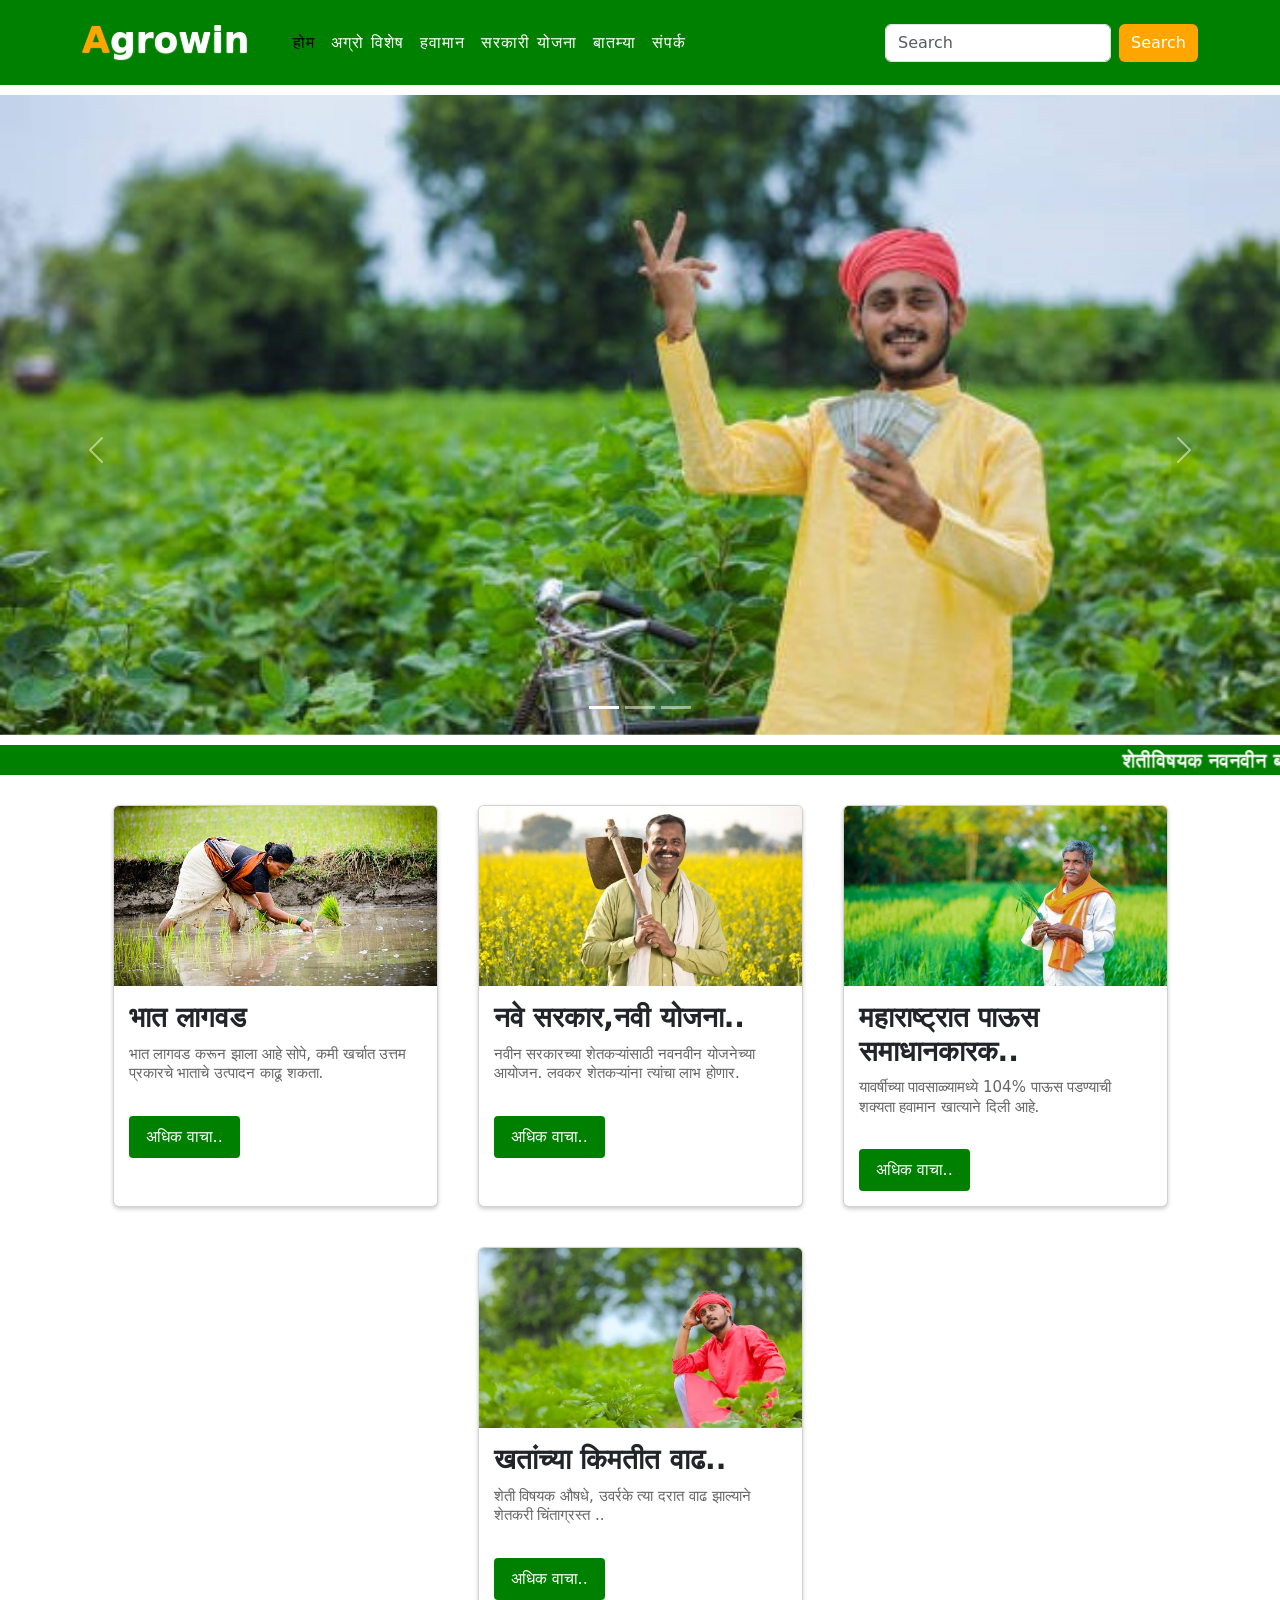
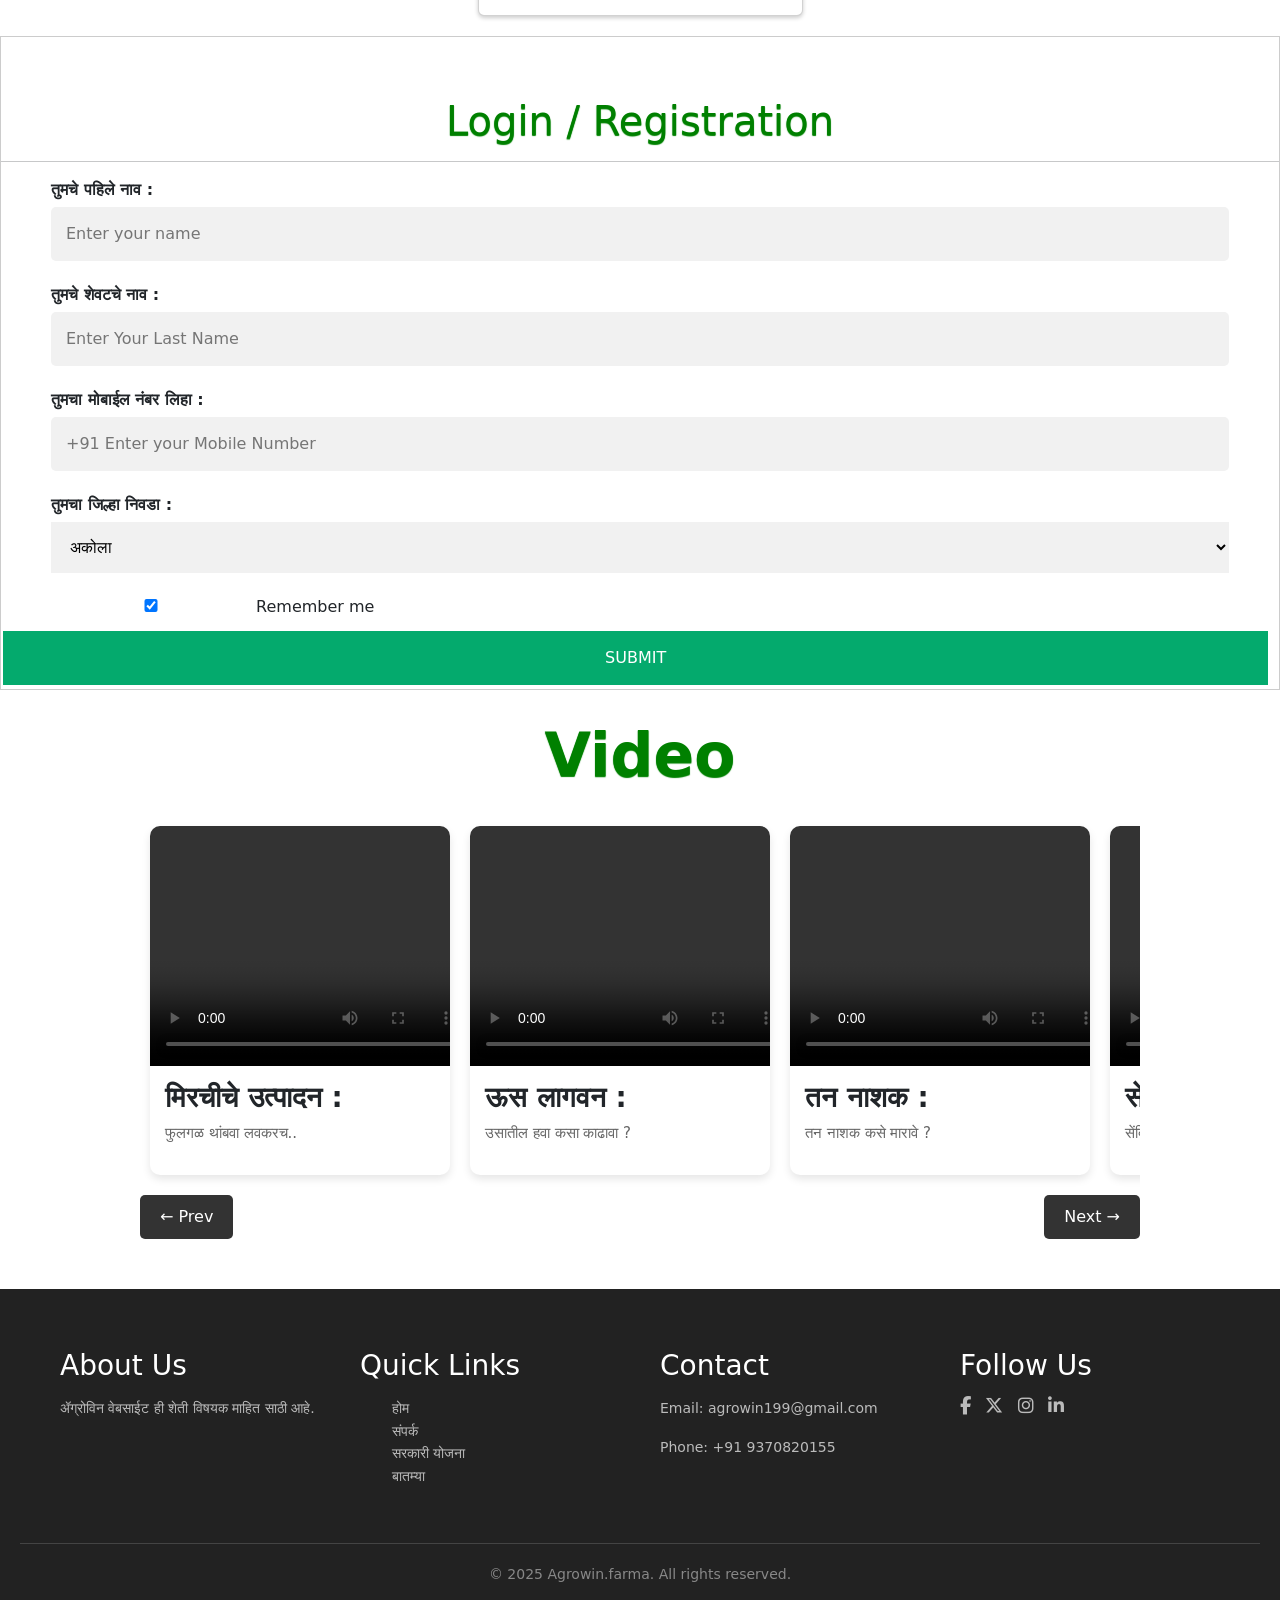
==== index.html @ fcf74dd0 "Rename indexmain.php to index.html" ====
<html lang="en">
<head>
  <meta charset="UTF-8">
  <meta name="viewport" content="width=device-width, initial-scale=1.0">
  <title>Agrowin</title>
  <link rel="stylesheet" href="style.css">
    <link rel="stylesheet" href="style.css">
  <!--link rel="stylesheet" href="\images\css\style.css"--->

  <!-- Bootstrap Link -->
  <link href="https://cdn.jsdelivr.net/npm/bootstrap@5.0.2/dist/css/bootstrap.min.css" rel="stylesheet" 
  integrity="sha384-EVSTQN3/azprG1Anm3QDgpJLIm9Nao0Yz1ztcQTwFspd3yD65VohhpuuCOmLASjC" crossorigin="anonymous">
  <!-- Bootstrap Link -->

   <!-- Font Awesome -->
   <link rel="stylesheet" href="https://cdnjs.cloudflare.com/ajax/libs/font-awesome/6.7.2/css/all.min.css">
   <!-- Font Awesome -->


</head>
<body>
  
<!-- navbar start -->

<nav class="navbar navbar-expand-lg" id="navbar">
  <div class="container">
    <a class="navbar-brand" href="indexmain.php" id="logo"><span>A</span>growin</a>
    <button class="navbar-toggler" type="button" data-bs-toggle="collapse" data-bs-target="#mynavbar">
      <span><i class = "fa-solid fa-bars"></i></span>
    </button>
    <div class="collapse navbar-collapse" id="mynavbar">
      <ul class="navbar-nav me-auto">
        <li class="nav-item">
          <a class="nav-link active" href="indexmain.php">होम </a>
        </li>
        <li class="nav-item">
          <a class="nav-link" href="Agro wishes.php">अग्रो विशेष </a>
        </li>
        <li class="nav-item">
          <a class="nav-link" href="whether.php">हवामान</a>
        </li>
        <li class="nav-item">
          <a class="nav-link" href="govrnment.php">सरकारी योजना </a>
        </li>
        <li class="nav-item">
          <a class="nav-link" href="news.php">बातम्या  </a>
        </li>
        <li class="nav-item">
          <a class="nav-link" href="contact.php">संपर्क </a>
        </li>
      </ul>
      <form class="d-flex">
        <input class="form-control me-2" type="text" placeholder="Search">
        <button class="btn btn-primary" type="button">Search</button>
      </form>
    </div>
  </div>
</nav>


 <!-- navbar End -->



 <!-- Home Section Start -->
 <!-- Carousel Start -->
<div id="demo" class="carousel slide" data-bs-ride="carousel">

<!-- Indicators/dots start-->
<div class="carousel-indicators">
  <button type="button" data-bs-target="#demo" data-bs-slide-to="0" class="active"></button>
  <button type="button" data-bs-target="#demo" data-bs-slide-to="1"></button>
  <button type="button" data-bs-target="#demo" data-bs-slide-to="2"></button>
</div>
<!-- Indicators/dots end-->

<!-- The slideshow/carousel Start-->
<div class="carousel-inner">
  <div class="carousel-item active">
    <img src="f3.jpg" alt="Agrowin" class="d-block w-100 h-80">
  </div>
  <div class="carousel-item">
    <img src="f7.jpg" alt="Agrowin" class="d-block w-100 h-80">
  </div>
  <div class="carousel-item">
    <img src="f2.jpg" alt="Agrowin" class="d-block w-100 h-80">
  </div>
  </div>
  </div>

<!-- The slideshow/carousel End -->

<!-- Left and right controls/icons Starts -->
<button class="carousel-control-prev" type="button" data-bs-target="#demo" data-bs-slide="prev">
  <span class="carousel-control-prev-icon"></span>
</button>
<button class="carousel-control-next" type="button" data-bs-target="#demo" data-bs-slide="next">
  <span class="carousel-control-next-icon"></span>
</button>
</div>
<!-- Left and right controls/icons Ends -->


 <!-- Carousel Ends -->

 <!-- marquee satrt -->

 <div class="maquee">
 <marquee width="100%" direction="left" height="30px">
 शेतीविषयक नवनवीन बातम्या.. शेती विषयक नवनवीन योजना.. शेती विषयी लागणारी सर्व माहिती.. फक्त आपल्या अग्रोविन वरती पहा.
</marquee>
</div>
<!-- marquee End -->
 <!-- news section start -->
 

<div class="card-container">
  <div class="card">
    <img src="f9.jpg">
    <div class="card-content">
      <h3> <b>भात लागवड </b></h3>
      <p>भात लागवड करून झाला आहे सोपे, कमी खर्चात उत्तम प्रकारचे भाताचे उत्पादन काढू  शकता.</p>
      <a href="n1.php" class="btn"> अधिक वाचा..</a>
    </div>
  </div>

  <div class="card">
    <img src="f8.jpg">
    <div class="card-content">
      <h3> <b>नवे सरकार,नवी योजना..</b></h3>
      <p> नवीन सरकारच्या शेतकऱ्यांसाठी नवनवीन योजनेच्या आयोजन. लवकर शेतकऱ्यांना त्यांचा लाभ होणार. 
      </p>
      <a href="" class="btn"> अधिक वाचा..</a>
    </div>
  </div>

  <div class="card">
    <img src="f7.jpg">
    <div class="card-content">
      <h3> <b>महाराष्ट्रात पाऊस समाधानकारक..</b></h3>
      <p> यावर्षीच्या पावसाळ्यामध्ये 104% पाऊस पडण्याची शक्यता हवामान खात्याने दिली आहे.  </p>
      <a href="" class="btn"> अधिक वाचा..</a>
    </div>
  </div>

  <div class="card">
    <img src="f6.jpg">
    <div class="card-content">
      <h3> <b>खतांच्या किमतीत वाढ..</b></h3>
      <p> शेती विषयक औषधे, उवर्रके त्या दरात  वाढ झाल्याने शेतकरी चिंताग्रस्त ..</p>
      <a href="" class="btn"> अधिक वाचा..</a>
    </div>
  </div>

</div>

 <!-- news section end -->

 <!-- FEDDBACK -->

 <?php
 //database connection include database file=db_connection.php
 include('db_connection.php')?>

 
 <!--login section Start-->

 <form action="indexmain.php" method="post" style="border:1px solid #ccc">

  <div class="container1">
    <div class="head">
   <h1>Login / Registration</h1>
   </div>
    <p></p>
    <hr>
  <div class="container2">
    <label for="email"><b>तुमचे पहिले नाव :</b></label>
    <input type="text" id="state" placeholder="Enter your name" name="first_name" required>

    <label for="psw"><b>तुमचे शेवटचे नाव :</b></label>
    <input type="text" id="state" placeholder="Enter Your Last Name" name="last_name" required>

    <label for="email"><b>तुमचा मोबाईल नंबर लिहा :</b></label>
    <input type="number" id="state" placeholder="+91 Enter your Mobile Number" name="phone_no" required>

    <label for="psw-repeat"><b>तुमचा जिल्हा निवडा :</b></label>
    <select id="state" name="district">
      <option value="अकोला">अकोला</option>
      <option value="अमरावती">अमरावती</option>
      <option value="अहिल्यानगर">अहिल्यानगर</option>
      <option value="कोल्हापूर">कोल्हापूर</option>
      <option value="गडचिरोली">गडचिरोली</option>
      <option value="गोंदिया">गोंदिया</option>
      <option value="चंद्रपूर">चंद्रपूर</option>
      <option value="छत्रपती संभाजीनगर">छत्रपती संभाजीनगर</option>
      <option value="जळगाव">जळगाव</option>
      <option value="जालना">जालना</option>
      <option value="ठाणे">ठाणे</option>
      <option value="धाराशिव">धाराशिव</option>
      <option value="धुळे">धुळे</option>
      <option value="नंदुरबार">नंदुरबार</option>
      <option value="नांदेड">नांदेड</option>
      <option value="नागपूर">नागपूर</option>
      <option value="नाशिक">नाशिक</option>
      <option value="परभणी">परभणी</option>
      <option value="पालघर">पालघर</option>
      <option value="पुणे">पुणे</option>
      <option value="बीड">बीड</option>
      <option value="बुलढाणा">बुलढाणा</option>
      <option value="भंडारा">भंडारा</option>
      <option value="यवतमाळ">यवतमाळ</option>
      <option value="रत्‍नागिरी">रत्‍नागिरी</option>
      <option value="रायगड">रायगड</option>
      <option value="लातूर">लातूर</option>
      <option value="वर्धा">वर्धा</option>
      <option value="वाशिम">वाशिम</option>
      <option value="सांगली">सांगली</option>
      <option value="सातारा">सातारा</option>
      <option value="सिंधुदुर्ग">सिंधुदुर्ग </option>
      <option value="सोलापूर">सोलापूर</option>
      <option value="हिंगोली">हिंगोली</option>
   
      
    </select>


    <label>
      <input type="checkbox" checked="checked" name="remember" style="margin-bottom:15px"> Remember me
    </label>
    </div>

    <div class="sin">
    <button class="button">SUBMIT
    </button>
    </div>


  
  </div>
</form>


  <!--login Form End-->

  <!--video section Start-->

  <div class="head1">
   <p class="video"><b>Video</b></p>
   </div>

   <div class="slider-container">
    <div class="card-slider" id="cardSlider">
      <div class="card11">
      <video width="320" height="240" controls>
  <source src="v1.mp4" type="video/mp4">
Your browser does not support the video tag.
</video>
        <div class="card-content">
          <h3><b>मिरचीचे उत्पादन : </b></h3>
          <p>फुलगळ थांबवा लवकरच..</p>
        </div>
      </div>
      <div class="card11">
      <video width="320" height="240" controls>
  <source src="v2.mp4" type="video/mp4">
Your browser does not support the video tag.
</video>
        <div class="card-content">
          <h3><b>ऊस लागवन :</b></h3>
          <p>उसातील हवा कसा काढावा ?</p>
        </div>
      </div>
      <div class="card11">
      <video width="320" height="240" controls>
  <source src="v3.mp4" type="video/mp4">
Your browser does not support the video tag.
</video>
        <div class="card-content">
          <h3><b>तन नाशक : </b></h3>
          <p>तन नाशक कसे मारावे ?</p>
        </div>
      </div>

      <div class="card11">
      <video width="320" height="240" controls>
  <source src="v4.mp4" type="video/mp4">
Your browser does not support the video tag.
</video>
        <div class="card-content">
          <h3><b>सेंद्रिय खतं :</b></h3>
          <p>सेंद्रिय खत कसे बनवायचे ?</p>
        </div>
      </div>

      <div class="card11">
      <video width="320" height="240" controls>
  <source src="v5.mp4" type="video/mp4">
Your browser does not support the video tag.
</video>
        <div class="card-content">
          <h3><b> ठिबक सिंचन :</b></h3>
          <p>पाण्याची नियोजन कसे असावे ?</p>
        </div>
      </div>

      <div class="card11">
      <video width="320" height="240" controls>
  <source src="v6.mp4" type="video/mp4">
Your browser does not support the video tag.
</video>
        <div class="card-content">
          <h3><b> तननाशक :</b></h3>
          <p>लव्हाळ्याचे नियंत्रण कसे करावे ?</p>
        </div>
      </div>


      <!-- Add more cards as needed -->
    </div> 
    <div class="nav-buttons">
      <button onclick="slideLeft()">← Prev</button>
      <button onclick="slideRight()">Next →</button>
    </div>
  </div>

  

    <!-- Footer Section -->
    <footer class="footer">
    <div class="footer-container">
      <div class="footer-section about">
        <h3>About Us</h3>
        <p>ॲग्रोविन वेबसाईट ही शेती विषयक माहित साठी आहे.</p>
      </div>
      <div class="footer-section links">
        <h3>Quick Links</h3>
        <ul>
          <li><a href="#">होम </a></li>
          <li><a href="#">संपर्क </a></li>
          <li><a href="#">सरकारी योजना </a></li>
          <li><a href="#">बातम्या</a></li>
        </ul>
      </div>
      <div class="footer-section contact">
        <h3>Contact</h3>
        <p>Email: agrowin199@gmail.com</p>
        <p>Phone: +91 9370820155</p>
      </div>
      <div class="footer-section social">
        <h3>Follow Us</h3>
        <div class="social-icons">
          <a href="#"><i class="fab fa-facebook-f"></i></a>
          <a href="#"><i class="fab fa-x-twitter"></i></a>
          <a href="#"><i class="fab fa-instagram"></i></a>
          <a href="#"><i class="fab fa-linkedin-in"></i></a>
        </div>
      </div>
    </div>
    <div class="footer-bottom">
      <p>&copy; 2025 Agrowin.farma. All rights reserved.</p>
    </div>
  </footer>





 <!-- Home Section End -->























 <script>
    const slider = document.getElementById('cardSlider');
    let scrollAmount = 0;
    const cardWidth = 320; // includes margin

    function slideLeft() {
      scrollAmount -= cardWidth;
      if (scrollAmount < 0) scrollAmount = 0;
      slider.style.transform = `translateX(-${scrollAmount}px)`;
    }

    function slideRight() {
      const maxScroll = slider.scrollWidth - slider.clientWidth;
      scrollAmount += cardWidth;
      if (scrollAmount > maxScroll) scrollAmount = maxScroll;
      slider.style.transform = `translateX(-${scrollAmount}px)`;
    }
  </script>


<script src="https://cdn.jsdelivr.net/npm/bootstrap@5.0.2/dist/js/bootstrap.bundle.min.js" 
integrity="sha384-MrcW6ZMFYlzcLA8Nl+NtUVF0sA7MsXsP1UyJoMp4YLEuNSfAP+JcXn/tWtIaxVXM" 
crossorigin="anonymous"></script>
</body>
</html>
---- style.css ----
*{
  margin: 0;
  padding: 0;
  box-sizing: border-box;
  text-decoration: none;
  list-style: none;
  scroll-behavior: smooth;
}

/*Navbar Start*/

#navbar{
  background: green;
}

#logo{
  font-size: 36px;
  font-weight: 700;
  color: rgb(255, 255, 255);
  text-shadow: 0px 1px 1px;
  margin-bottom: 5px;
}

#logo span {
  color: orange;

}

.navbar-toggler span{
  color: white;

}

.navbar-nav{
  margin-left: 20px;
}
.nav-item .nav-link{
font-size: 16px;
font-weight: 550;
color: white;
letter-spacing: 1px;
border-radius: 100px;
transition: 0.5s ease;
}
.nav-item .nav-link:hover{
  background: rgb(111, 232, 111);
  color: white;
}

#navbar form button{
  background: orange;
  color: white;
  border: none;
}

#navbar form button:hover{
  background: rgb(255, 255, 255);
  color: green;
}

/*Navbar end*/

/* Carousel Start */

#demo {
  margin-top: 10px;
  size: cover;
}

/* Carousel end */

.maquee {
  margin-top: 10px;
  background: green;
  background-size: 10px;
  text-shadow: 0px 1px 1px;
  font-size: 20px;
  color: rgb(255, 255, 255);
  size: 4px;
}

.maquee:hover {
  background-color: rgb(255, 83, 15);
}

/* Card File CSS */

.card-container{
  display: flex;
  justify-content: center ;
  flex-wrap: wrap;
  margin-top: 10px;

}

.card{
  width: 325px;
  background-color: #f0f0f0;
  border-radius: 8px;
  overflow: hidden;
  box-shadow: 0px 2px 4px rgba(0,0,0,0.2);
  margin: 20px;
}

.card img{
  width: 100%;
  height: auto;
}

.card-content{
  padding: 16px;

}

.card-content h3 {
  font-size: 28px;
  margin-bottom: 8px;

}

.card-content p {
  color: #666;
  font-size: 15px;
  line-height: 1.3;

}

.card-content .btn{
  display: inline-block;
  padding: 8px 16px;
  background-color: green;
  text-decoration: none;
  border-radius: 4px;
  margin-top: 16px;
  color: white;
}

.card:hover {
  -webkit-transform: scale(1.1); /* Safari 3-8 */
  transform: scale(1.1);

}




#state {

  width: 100%;
  padding: 15px;
  margin: 5px 0 22px 0;
  display: inline-block;
  border: none;
  background: #f1f1f1;
}

.head {
  text-align: center;
  text-shadow: 0px 1px 1px;
  color: green;
}

.container1{
  margin-top: 60px;
}

.container2{
  margin-left: 50px;
  margin-right: 50px;
}

.button {
  background-color: #04AA6D;
  border: none;
  color: white;
  padding: 15px 32px;
  text-align: center;
  text-decoration: none;
  display: inline-block;
  font-size: 16px;
  margin: 4px 2px;
  cursor: pointer;
  width: 99%;
}

.video{
  margin-top: 20px;
  text-align: center;
  text-shadow: 0px 1px 1px;
  color: green;
  font-size: 60px;
}


.slider-container {
  position: relative;
  width: 100%;
  max-width: 1000px;
  margin: auto;
  overflow: hidden;
}

.card-slider {
  display: flex;
  transition: transform 0.5s ease-in-out;
}

.card11 {
  min-width: 300px;
  max-width: 300px;
  margin: 10px;
  background: #fff;
  border-radius: 10px;
  box-shadow: 0 4px 8px rgba(0,0,0,0.1);
  overflow: hidden;
  flex-shrink: 0;
}

.card img {
  width: 100%;
  height: 180px;
  object-fit: cover;
}

.card-content {
  padding: 15px;
}

.card-content h3 {
  margin-bottom: 10px;
}

.nav-buttons {
  display: flex;
  justify-content: space-between;
  margin-top: 10px;
}

.nav-buttons button {
  background: #333;
  color: white;
  border: none;
  padding: 10px 20px;
  cursor: pointer;
  border-radius: 5px;
}

@media (max-width: 768px) {
  .card {
    min-width: 80%;
  }
}




.footer {
  background-color: #222;
  color: #ddd;
  padding: 40px 20px 20px;
  font-size: 14px;
  margin-top: 50px;
}

.footer-container {
  display: flex;
  flex-wrap: wrap;
  justify-content: space-between;
  max-width: 1200px;
  margin: auto;
}

.footer-section {
  flex: 1 1 200px;
  margin: 20px;
}

.footer-section h3 {
  color: #fff;
  margin-bottom: 15px;
}

.footer-section p,
.footer-section a {
  color: #bbb;
  text-decoration: none;
  line-height: 1.6;
}

.footer-section a:hover {
  color: #fff;
}

.social-icons a {
  margin-right: 10px;
  color: #bbb;
  font-size: 18px;
  transition: color 0.3s;
}

.social-icons a:hover {
  color: #fff;
}

.footer-bottom {
  text-align: center;
  padding-top: 20px;
  border-top: 1px solid #444;
  margin-top: 20px;
  color: #888;
}


/* css of cardb in agro wishws */

.card-containerc {
  display: flex;
  gap: 20px;
  flex-wrap: wrap; /* Makes them wrap on small screens */
  justify-content: center;
  margin-top: 30px;
}

.cardc {
  display: flex;
  flex-direction: row;
  background-color: #fff;
  border-radius: 10px;
  overflow: hidden;
  box-shadow: 0 2px 8px rgba(0,0,0,0.1);
  width: 1200px;
  height: 200px;
  transition: transform 0.3s ease;
}

.cardc:hover {
  transform: translateY(-5px);
}

.cardc img {
  width: 30%;
  height: 100%;
  object-fit: cover;
}

.card-contentc {
  padding: 15px;
}

.card-contentc h2 {
  margin: 0 0 10px;
  font-size: 18px;
}

.card-contentc p {
  margin: 0;
  font-size: 14px;
  color: #555;
}

.blog{
  margin-top: 40px;
  justify-content: center;
  display: flex;
  gap: 20px;
  flex-wrap: wrap; /* Makes them wrap on small screens */
 
  
}

.b1{
  margin-top: 20px;
  font-size: 10px;
  justify-content: center;
  display: flex;
  margin-left: 40px;
}

.b2{

  justify-content: center;
  display: flex;
 

 
  flex-wrap: wrap; /* Makes them wrap on small screens */
}

.para{
  margin-left: 60px;
  margin-top: 30px;
}

.para2{
  margin-left: 70px;
}

.para1{

  margin-top: 30px;
  
}
.farma{
  margin-top: 40px;
}

.bo3{
  margin-top: 30px;
  margin-left: 10px;

}

/*whether css*/

.container122{
  background-color:  #E8F9FF;
  padding: 30px;
  border-radius: 10px;
  text-align: center;

  box-shadow: 0 5px 15px rgba(0, 0, 0, 0.2);
  margin-top: 40px;
  justify-content: center;
  margin-left: 29%;
  height: 400px;
  width: 40%;
}

input {
  padding: 10px;
  width: 200px;
  margin-right: 10px;
  border: 1px solid #161c1e;
  border-radius: 5px;
}

button {
  padding: 10px 20px;
  background-color:#769ce3;
  color: white;
  border: none;
  border-radius: 5px;
  cursor: pointer;
}

.result-box {
  margin-top: 20px;
  font-size: 18px;
  color: #333;
}


/* g.php css */


.govt-schemes {
  max-width: 900px;
  margin: auto;
  background-color: #ffffff;
  padding: 30px;
  border-radius: 10px;
  box-shadow: 0 4px 12px rgba(0, 0, 0, 0.1);
  margin-top: 60px;
}

.govt-schemes h2 {
  color: #2d6a4f;
  text-align: center;
  margin-bottom: 30px;
}

.scheme {
  margin-bottom: 25px;
  padding: 15px;
  border-left: 5px solid #2d6a4f;
  background-color: #f9f9f9;
  border-radius: 5px;
}

.scheme h3 {
  margin-top: 0;
  color: #1b4332;
}

.scheme p {
  margin: 5px 0 0;
}



/*g.php css 1 */

.faci {
  background-color: #0b5394;
  color: white;
  padding: 20px;
  text-align: center;
  margin-top: 30px;
}

.faci1{
  margin-top: 50px;
  margin-left: 30px;
  color: #0b5394;
 
}


section {
  padding: 20px;
}

.contentn {
  background-color: white;
  padding: 15px;
  border-radius: 8px;
  box-shadow: 0px 4px 6px rgba(0, 0, 0, 0.1);
  margin-bottom: 40px;
}

.n{
  color: #1b4332;
  font-weight: bold;
}

.video-card12 {
  background: #fff;
  border-radius: 8px;
  box-shadow: 0 4px 12px rgba(0, 0, 0, 0.1);
  overflow: hidden;
  width: 360px;
  margin: auto;
}

.video-card12 video {
  width: 100%;
  height: auto;
  display: block;
}

.video-content13 {
  padding: 15px;
}

.video-title12 {
  font-size: 20px;
  font-weight: bold;
  margin-bottom: 10px;
}

.video-description12 {
  font-size: 14px;
  color: #555;
  margin-bottom: 15px;
}

.watch-btn12 {
  display: inline-block;
  background-color: #007bff;
  color: #fff;
  text-decoration: none;
  padding: 10px 20px;
  border-radius: 5px;
  transition: background-color 0.3s ease;
}

.watch-btn12:hover {
  background-color: #0056b3;
}
---- style.css ----
*{
  margin: 0;
  padding: 0;
  box-sizing: border-box;
  text-decoration: none;
  list-style: none;
  scroll-behavior: smooth;
}

/*Navbar Start*/

#navbar{
  background: green;
}

#logo{
  font-size: 36px;
  font-weight: 700;
  color: rgb(255, 255, 255);
  text-shadow: 0px 1px 1px;
  margin-bottom: 5px;
}

#logo span {
  color: orange;

}

.navbar-toggler span{
  color: white;

}

.navbar-nav{
  margin-left: 20px;
}
.nav-item .nav-link{
font-size: 16px;
font-weight: 550;
color: white;
letter-spacing: 1px;
border-radius: 100px;
transition: 0.5s ease;
}
.nav-item .nav-link:hover{
  background: rgb(111, 232, 111);
  color: white;
}

#navbar form button{
  background: orange;
  color: white;
  border: none;
}

#navbar form button:hover{
  background: rgb(255, 255, 255);
  color: green;
}

/*Navbar end*/

/* Carousel Start */

#demo {
  margin-top: 10px;
  size: cover;
}

/* Carousel end */

.maquee {
  margin-top: 10px;
  background: green;
  background-size: 10px;
  text-shadow: 0px 1px 1px;
  font-size: 20px;
  color: rgb(255, 255, 255);
  size: 4px;
}

.maquee:hover {
  background-color: rgb(255, 83, 15);
}

/* Card File CSS */

.card-container{
  display: flex;
  justify-content: center ;
  flex-wrap: wrap;
  margin-top: 10px;

}

.card{
  width: 325px;
  background-color: #f0f0f0;
  border-radius: 8px;
  overflow: hidden;
  box-shadow: 0px 2px 4px rgba(0,0,0,0.2);
  margin: 20px;
}

.card img{
  width: 100%;
  height: auto;
}

.card-content{
  padding: 16px;

}

.card-content h3 {
  font-size: 28px;
  margin-bottom: 8px;

}

.card-content p {
  color: #666;
  font-size: 15px;
  line-height: 1.3;

}

.card-content .btn{
  display: inline-block;
  padding: 8px 16px;
  background-color: green;
  text-decoration: none;
  border-radius: 4px;
  margin-top: 16px;
  color: white;
}

.card:hover {
  -webkit-transform: scale(1.1); /* Safari 3-8 */
  transform: scale(1.1);

}




#state {

  width: 100%;
  padding: 15px;
  margin: 5px 0 22px 0;
  display: inline-block;
  border: none;
  background: #f1f1f1;
}

.head {
  text-align: center;
  text-shadow: 0px 1px 1px;
  color: green;
}

.container1{
  margin-top: 60px;
}

.container2{
  margin-left: 50px;
  margin-right: 50px;
}

.button {
  background-color: #04AA6D;
  border: none;
  color: white;
  padding: 15px 32px;
  text-align: center;
  text-decoration: none;
  display: inline-block;
  font-size: 16px;
  margin: 4px 2px;
  cursor: pointer;
  width: 99%;
}

.video{
  margin-top: 20px;
  text-align: center;
  text-shadow: 0px 1px 1px;
  color: green;
  font-size: 60px;
}


.slider-container {
  position: relative;
  width: 100%;
  max-width: 1000px;
  margin: auto;
  overflow: hidden;
}

.card-slider {
  display: flex;
  transition: transform 0.5s ease-in-out;
}

.card11 {
  min-width: 300px;
  max-width: 300px;
  margin: 10px;
  background: #fff;
  border-radius: 10px;
  box-shadow: 0 4px 8px rgba(0,0,0,0.1);
  overflow: hidden;
  flex-shrink: 0;
}

.card img {
  width: 100%;
  height: 180px;
  object-fit: cover;
}

.card-content {
  padding: 15px;
}

.card-content h3 {
  margin-bottom: 10px;
}

.nav-buttons {
  display: flex;
  justify-content: space-between;
  margin-top: 10px;
}

.nav-buttons button {
  background: #333;
  color: white;
  border: none;
  padding: 10px 20px;
  cursor: pointer;
  border-radius: 5px;
}

@media (max-width: 768px) {
  .card {
    min-width: 80%;
  }
}




.footer {
  background-color: #222;
  color: #ddd;
  padding: 40px 20px 20px;
  font-size: 14px;
  margin-top: 50px;
}

.footer-container {
  display: flex;
  flex-wrap: wrap;
  justify-content: space-between;
  max-width: 1200px;
  margin: auto;
}

.footer-section {
  flex: 1 1 200px;
  margin: 20px;
}

.footer-section h3 {
  color: #fff;
  margin-bottom: 15px;
}

.footer-section p,
.footer-section a {
  color: #bbb;
  text-decoration: none;
  line-height: 1.6;
}

.footer-section a:hover {
  color: #fff;
}

.social-icons a {
  margin-right: 10px;
  color: #bbb;
  font-size: 18px;
  transition: color 0.3s;
}

.social-icons a:hover {
  color: #fff;
}

.footer-bottom {
  text-align: center;
  padding-top: 20px;
  border-top: 1px solid #444;
  margin-top: 20px;
  color: #888;
}


/* css of cardb in agro wishws */

.card-containerc {
  display: flex;
  gap: 20px;
  flex-wrap: wrap; /* Makes them wrap on small screens */
  justify-content: center;
  margin-top: 30px;
}

.cardc {
  display: flex;
  flex-direction: row;
  background-color: #fff;
  border-radius: 10px;
  overflow: hidden;
  box-shadow: 0 2px 8px rgba(0,0,0,0.1);
  width: 1200px;
  height: 200px;
  transition: transform 0.3s ease;
}

.cardc:hover {
  transform: translateY(-5px);
}

.cardc img {
  width: 30%;
  height: 100%;
  object-fit: cover;
}

.card-contentc {
  padding: 15px;
}

.card-contentc h2 {
  margin: 0 0 10px;
  font-size: 18px;
}

.card-contentc p {
  margin: 0;
  font-size: 14px;
  color: #555;
}

.blog{
  margin-top: 40px;
  justify-content: center;
  display: flex;
  gap: 20px;
  flex-wrap: wrap; /* Makes them wrap on small screens */
 
  
}

.b1{
  margin-top: 20px;
  font-size: 10px;
  justify-content: center;
  display: flex;
  margin-left: 40px;
}

.b2{

  justify-content: center;
  display: flex;
 

 
  flex-wrap: wrap; /* Makes them wrap on small screens */
}

.para{
  margin-left: 60px;
  margin-top: 30px;
}

.para2{
  margin-left: 70px;
}

.para1{

  margin-top: 30px;
  
}
.farma{
  margin-top: 40px;
}

.bo3{
  margin-top: 30px;
  margin-left: 10px;

}

/*whether css*/

.container122{
  background-color:  #E8F9FF;
  padding: 30px;
  border-radius: 10px;
  text-align: center;

  box-shadow: 0 5px 15px rgba(0, 0, 0, 0.2);
  margin-top: 40px;
  justify-content: center;
  margin-left: 29%;
  height: 400px;
  width: 40%;
}

input {
  padding: 10px;
  width: 200px;
  margin-right: 10px;
  border: 1px solid #161c1e;
  border-radius: 5px;
}

button {
  padding: 10px 20px;
  background-color:#769ce3;
  color: white;
  border: none;
  border-radius: 5px;
  cursor: pointer;
}

.result-box {
  margin-top: 20px;
  font-size: 18px;
  color: #333;
}


/* g.php css */


.govt-schemes {
  max-width: 900px;
  margin: auto;
  background-color: #ffffff;
  padding: 30px;
  border-radius: 10px;
  box-shadow: 0 4px 12px rgba(0, 0, 0, 0.1);
  margin-top: 60px;
}

.govt-schemes h2 {
  color: #2d6a4f;
  text-align: center;
  margin-bottom: 30px;
}

.scheme {
  margin-bottom: 25px;
  padding: 15px;
  border-left: 5px solid #2d6a4f;
  background-color: #f9f9f9;
  border-radius: 5px;
}

.scheme h3 {
  margin-top: 0;
  color: #1b4332;
}

.scheme p {
  margin: 5px 0 0;
}



/*g.php css 1 */

.faci {
  background-color: #0b5394;
  color: white;
  padding: 20px;
  text-align: center;
  margin-top: 30px;
}

.faci1{
  margin-top: 50px;
  margin-left: 30px;
  color: #0b5394;
 
}


section {
  padding: 20px;
}

.contentn {
  background-color: white;
  padding: 15px;
  border-radius: 8px;
  box-shadow: 0px 4px 6px rgba(0, 0, 0, 0.1);
  margin-bottom: 40px;
}

.n{
  color: #1b4332;
  font-weight: bold;
}

.video-card12 {
  background: #fff;
  border-radius: 8px;
  box-shadow: 0 4px 12px rgba(0, 0, 0, 0.1);
  overflow: hidden;
  width: 360px;
  margin: auto;
}

.video-card12 video {
  width: 100%;
  height: auto;
  display: block;
}

.video-content13 {
  padding: 15px;
}

.video-title12 {
  font-size: 20px;
  font-weight: bold;
  margin-bottom: 10px;
}

.video-description12 {
  font-size: 14px;
  color: #555;
  margin-bottom: 15px;
}

.watch-btn12 {
  display: inline-block;
  background-color: #007bff;
  color: #fff;
  text-decoration: none;
  padding: 10px 20px;
  border-radius: 5px;
  transition: background-color 0.3s ease;
}

.watch-btn12:hover {
  background-color: #0056b3;
}
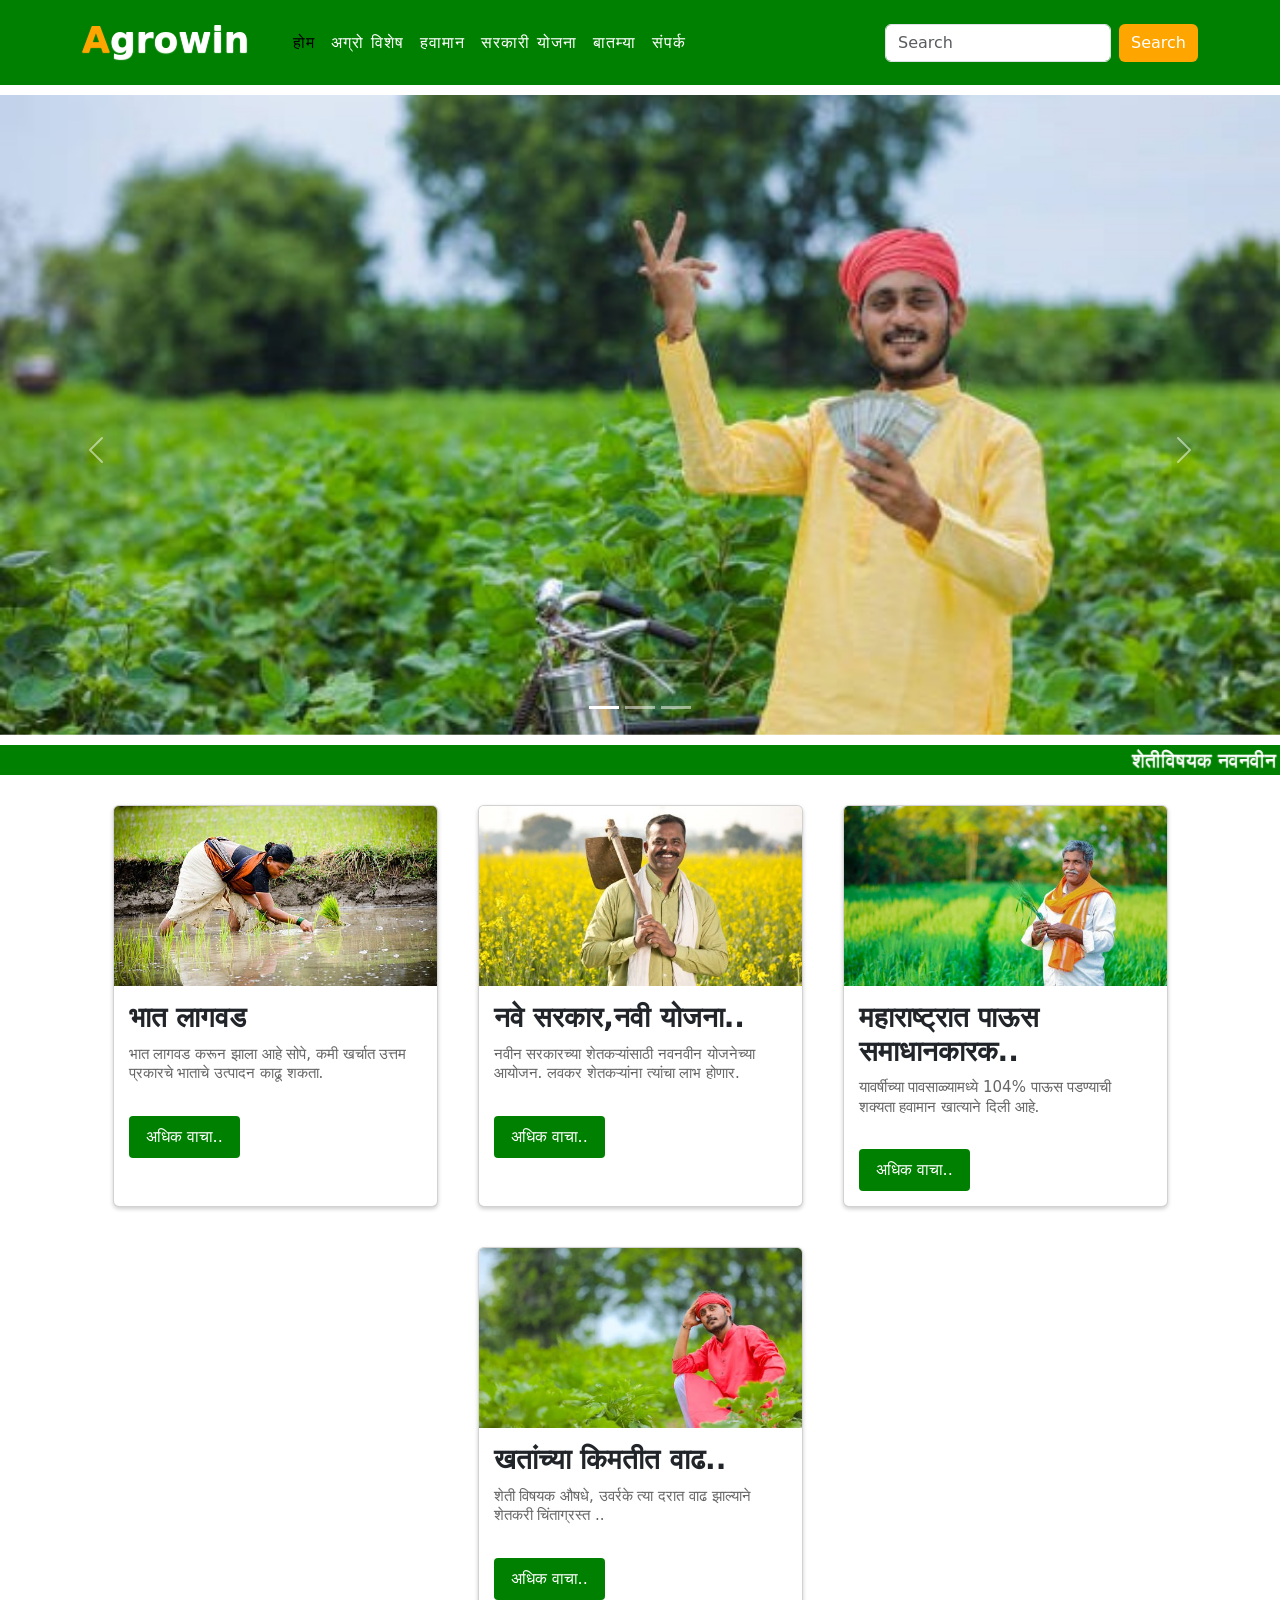
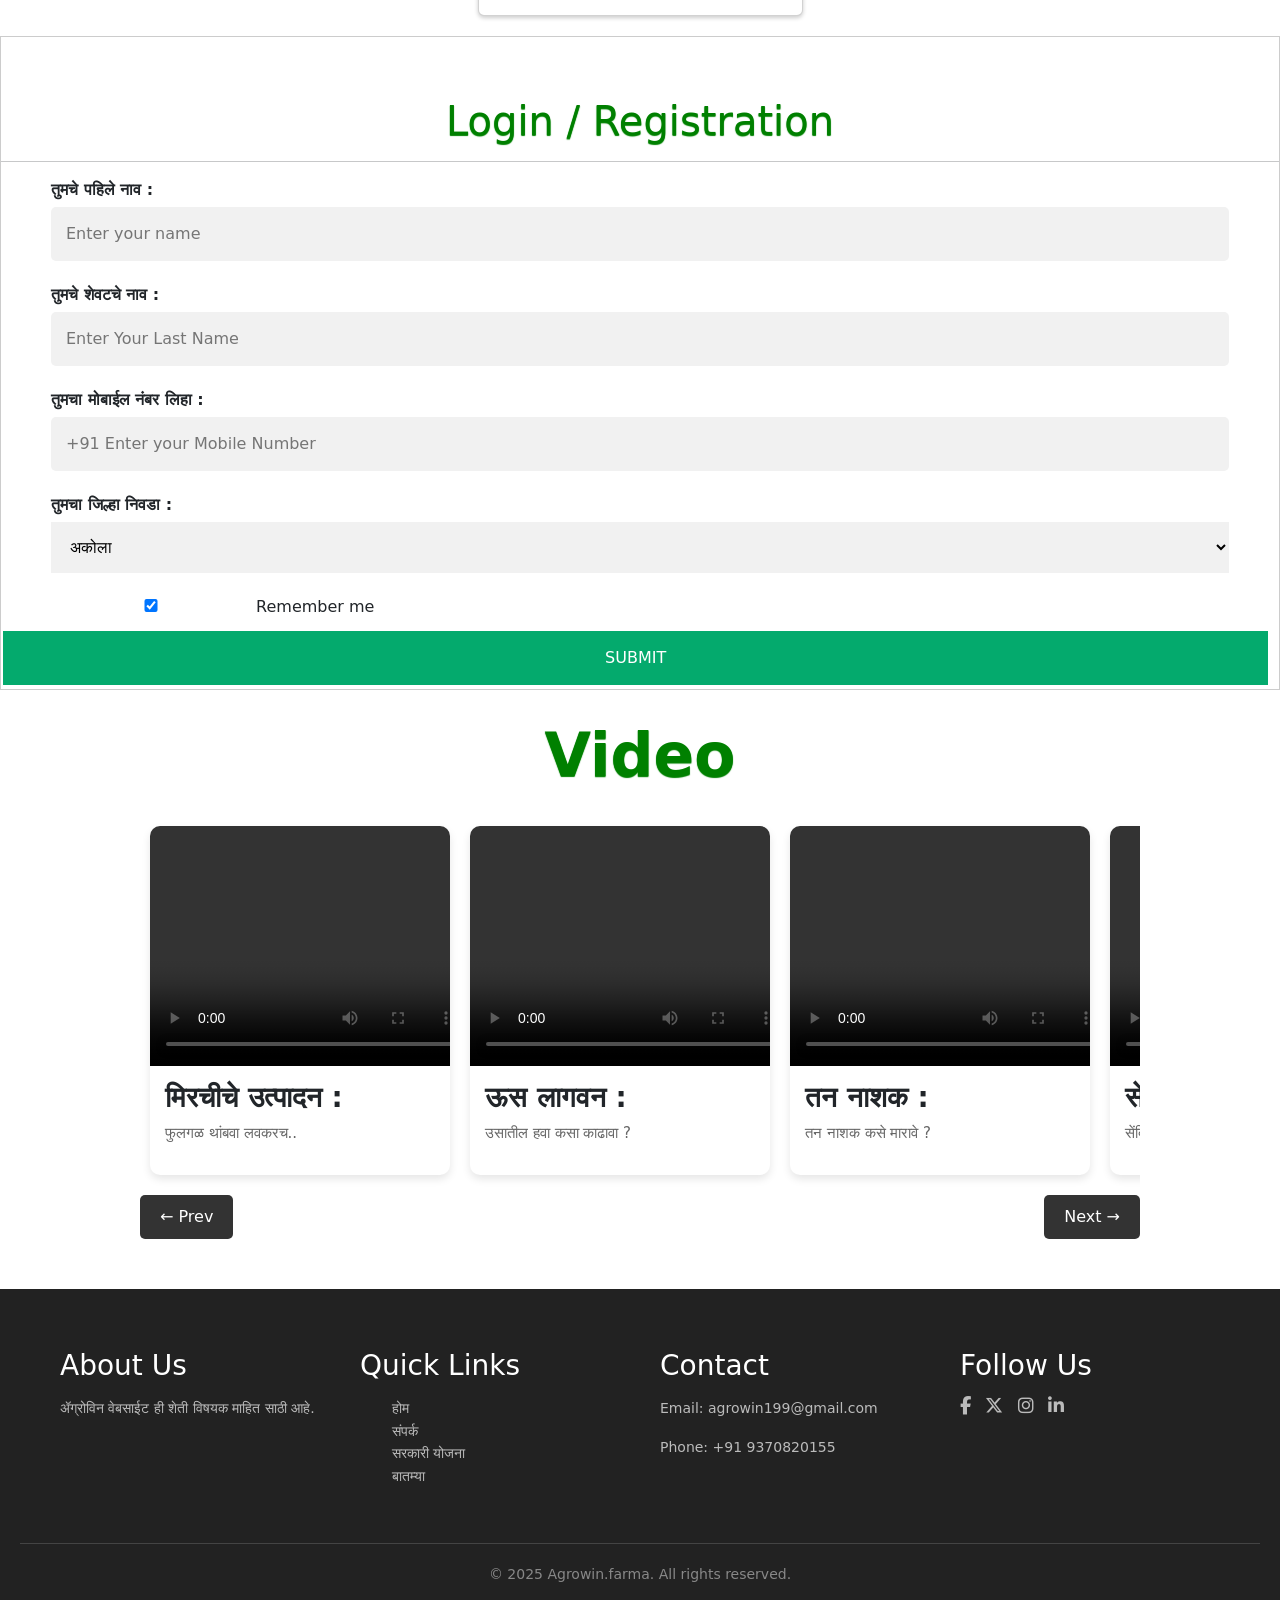
==== commit fb998d46: "update Project" ====
--- a/index.html
+++ b/index.html
@@ -24,14 +24,14 @@
 
 <nav class="navbar navbar-expand-lg" id="navbar">
   <div class="container">
-    <a class="navbar-brand" href="indexmain.php" id="logo"><span>A</span>growin</a>
+    <a class="navbar-brand" href="index.html" id="logo"><span>A</span>growin</a>
     <button class="navbar-toggler" type="button" data-bs-toggle="collapse" data-bs-target="#mynavbar">
       <span><i class = "fa-solid fa-bars"></i></span>
     </button>
     <div class="collapse navbar-collapse" id="mynavbar">
       <ul class="navbar-nav me-auto">
         <li class="nav-item">
-          <a class="nav-link active" href="indexmain.php">होम </a>
+          <a class="nav-link active" href="index.html">होम </a>
         </li>
         <li class="nav-item">
           <a class="nav-link" href="Agro wishes.php">अग्रो विशेष </a>
@@ -165,7 +165,7 @@
  
  <!--login section Start-->
 
- <form action="indexmain.php" method="post" style="border:1px solid #ccc">
+ <form action="index.html" method="post" style="border:1px solid #ccc">
 
   <div class="container1">
     <div class="head">
@@ -413,4 +413,4 @@
 integrity="sha384-MrcW6ZMFYlzcLA8Nl+NtUVF0sA7MsXsP1UyJoMp4YLEuNSfAP+JcXn/tWtIaxVXM" 
 crossorigin="anonymous"></script>
 </body>
-</html>
+</html>
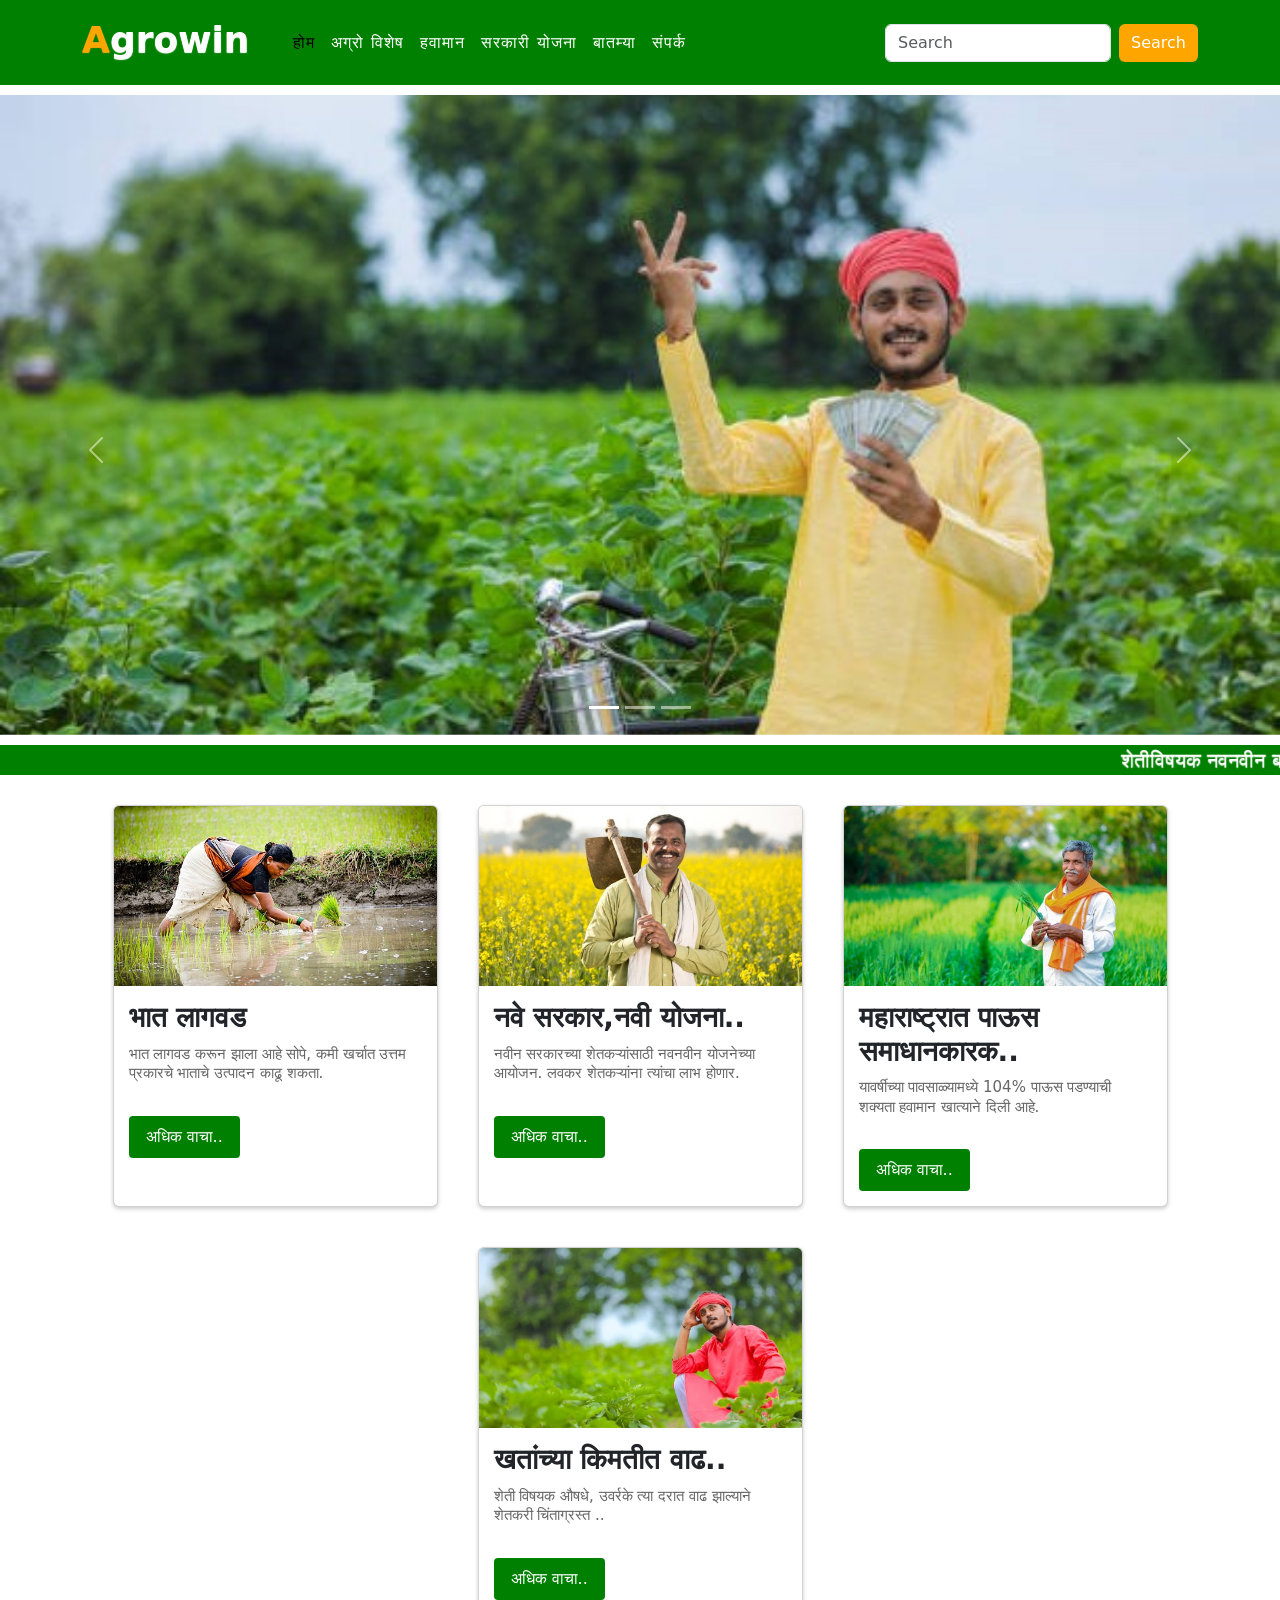
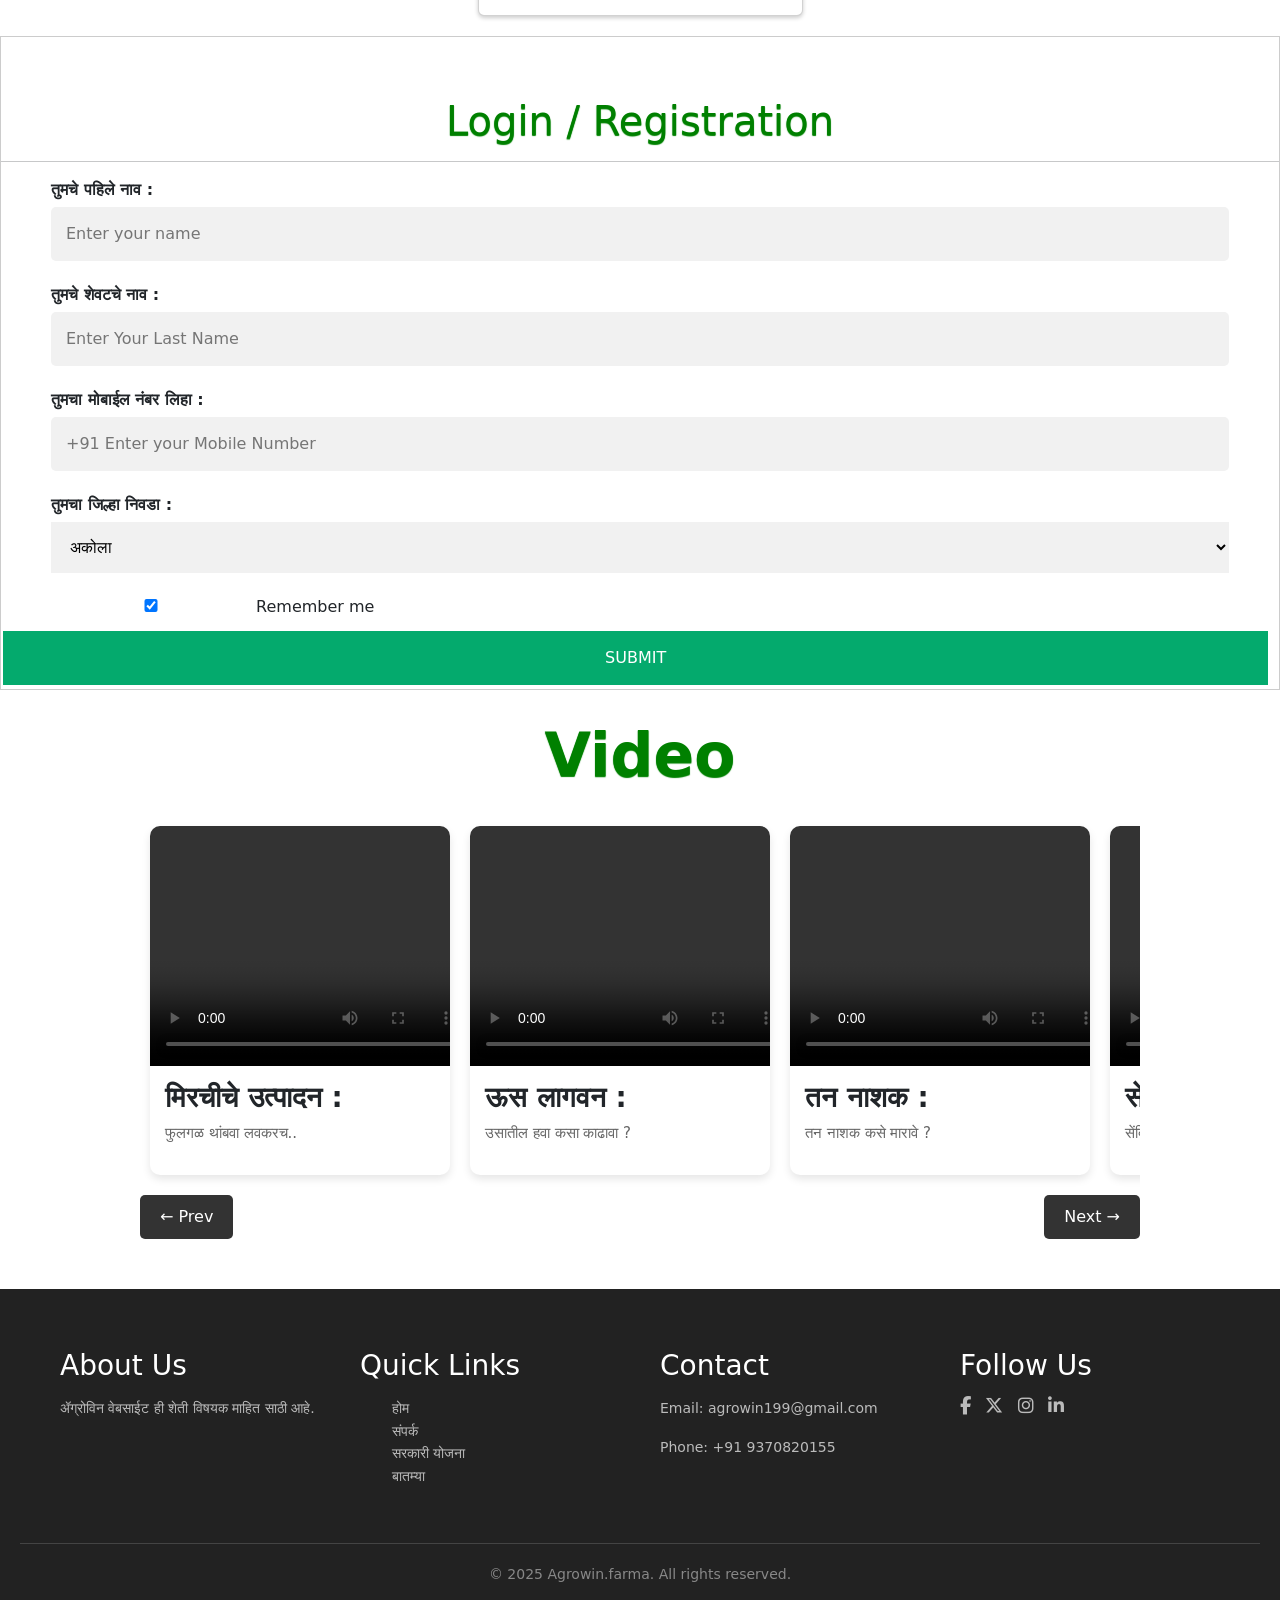
==== commit 3d5f2c28: "update project" ====
--- a/index.html
+++ b/index.html
@@ -413,4 +413,4 @@
 integrity="sha384-MrcW6ZMFYlzcLA8Nl+NtUVF0sA7MsXsP1UyJoMp4YLEuNSfAP+JcXn/tWtIaxVXM" 
 crossorigin="anonymous"></script>
 </body>
-</html>+</html>
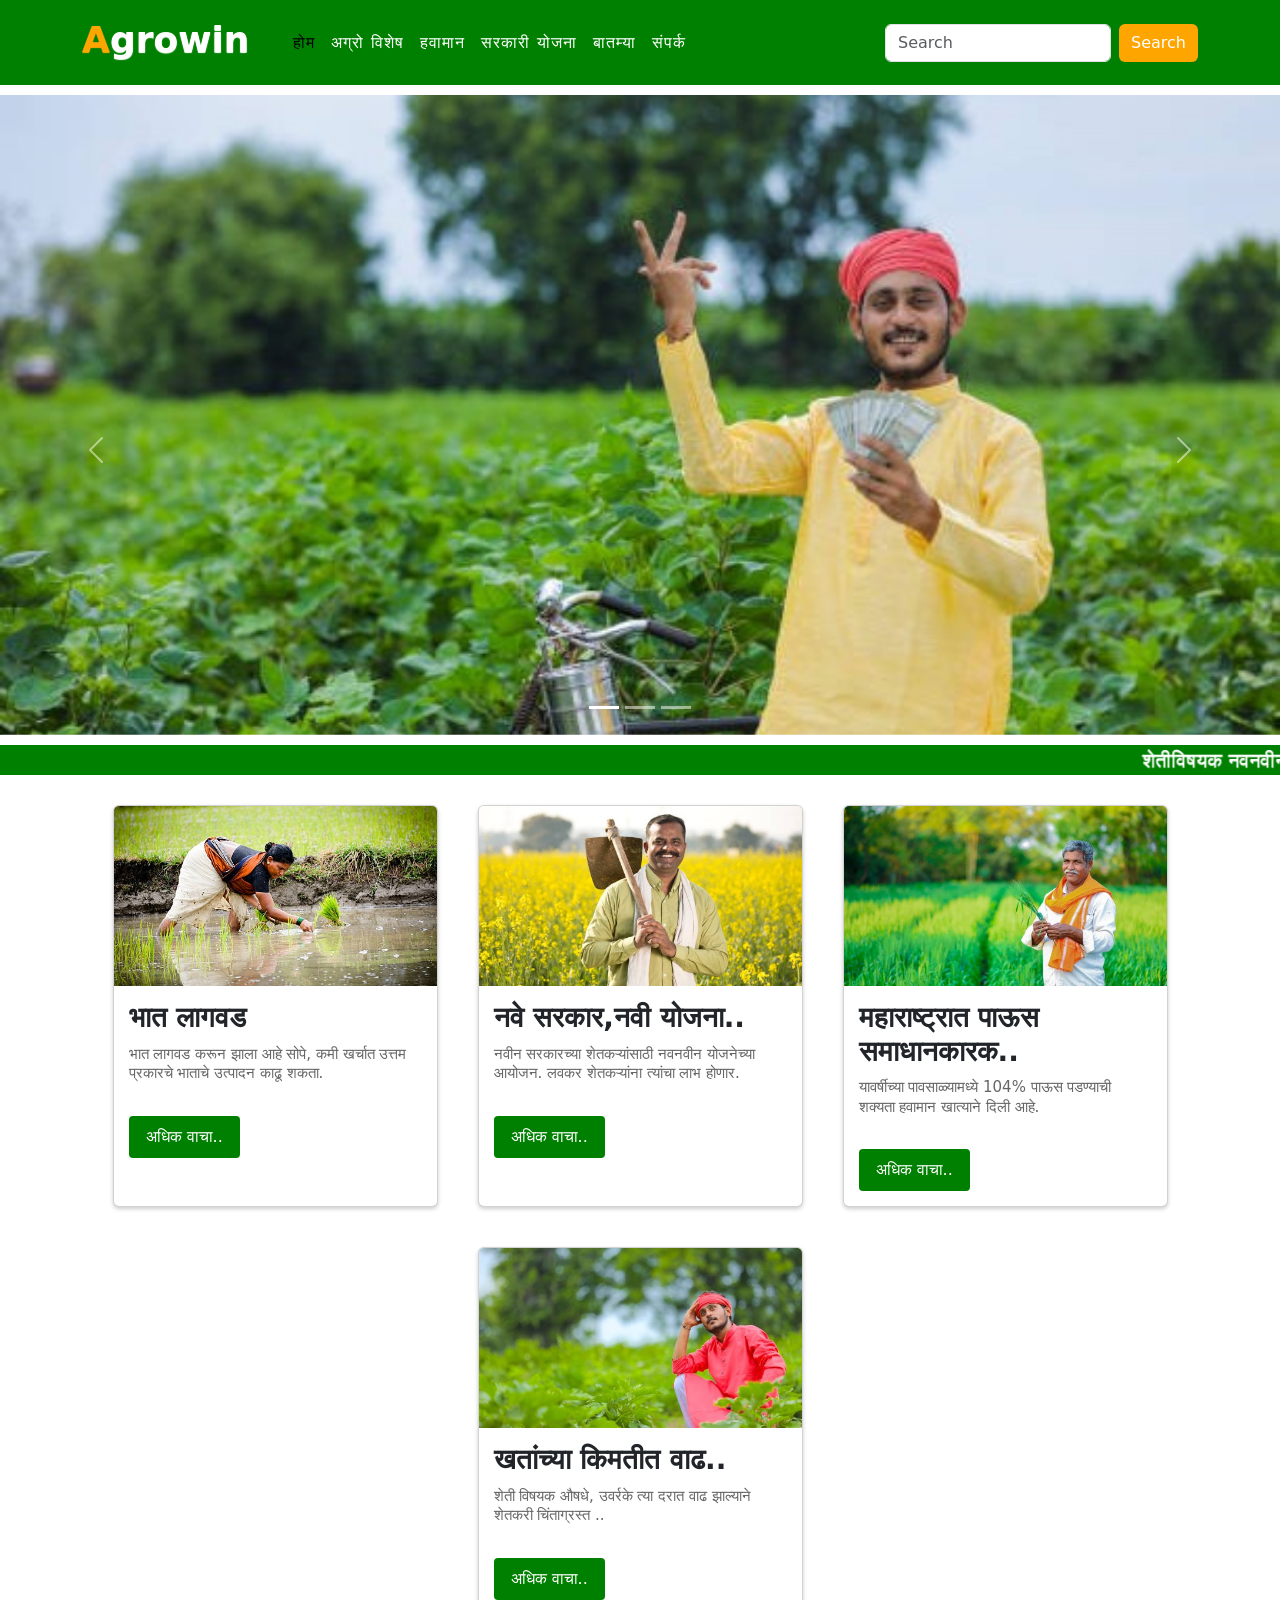
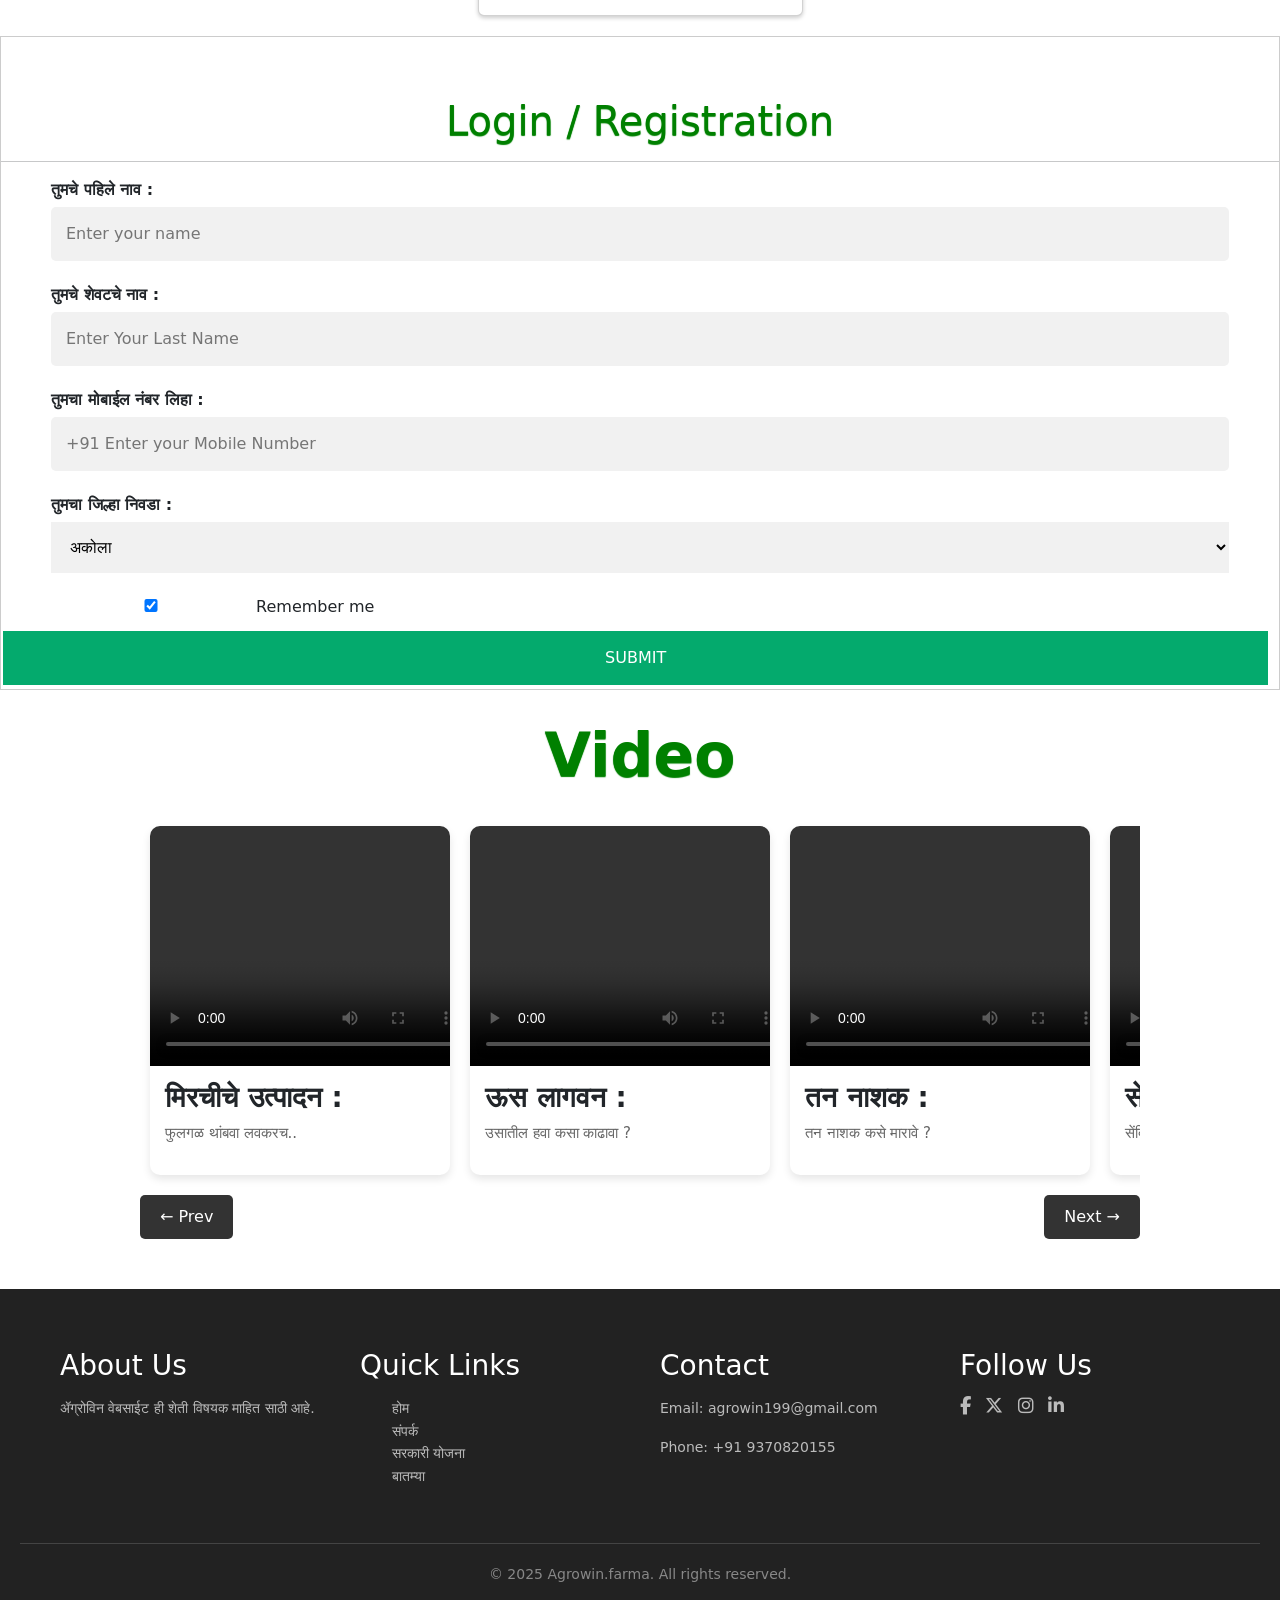
==== commit 5822c219: "Updated project files" ====
--- a/index.html
+++ b/index.html
@@ -34,7 +34,7 @@
           <a class="nav-link active" href="index.html">होम </a>
         </li>
         <li class="nav-item">
-          <a class="nav-link" href="Agro wishes.php">अग्रो विशेष </a>
+          <a class="nav-link" href="Agro wishes.html">अग्रो विशेष </a>
         </li>
         <li class="nav-item">
           <a class="nav-link" href="whether.php">हवामान</a>
